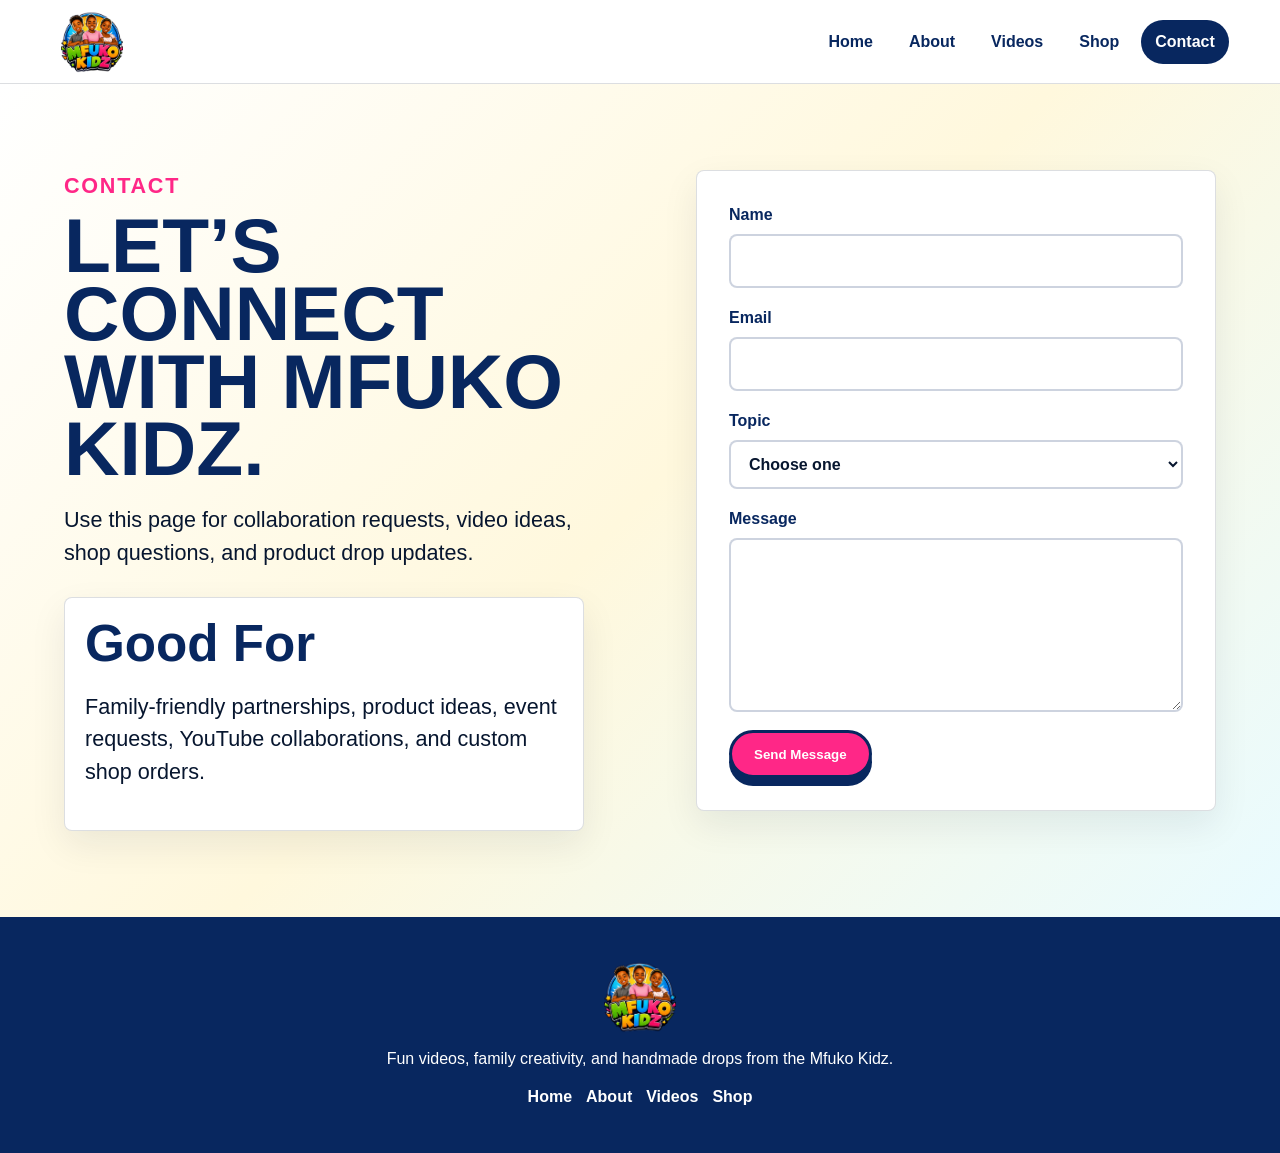
==== contact.html @ de1b1039 "Add files via upload" ====
<!doctype html>
<html lang="en">
  <head>
    <meta charset="utf-8">
    <meta name="viewport" content="width=device-width, initial-scale=1">
    <title>Contact | Mfuko Kidz</title>
    <meta name="description" content="Contact Mfuko Kidz for collaborations, shop questions, video ideas, and family-friendly brand opportunities.">
    <link rel="stylesheet" href="styles.css">
  </head>
  <body>
    <header class="site-header">
      <a class="brand" href="index.html" aria-label="Mfuko Kidz home">
        <img src="assets/mfuko-kidz-logo.png" alt="Mfuko Kidz logo">
      </a>
      <button class="menu-toggle" type="button" aria-expanded="false" aria-controls="site-nav">Menu</button>
      <nav class="site-nav" id="site-nav" aria-label="Main navigation">
        <a href="index.html">Home</a>
        <a href="about.html">About</a>
        <a href="videos.html">Videos</a>
        <a href="shop.html">Shop</a>
        <a href="contact.html" aria-current="page">Contact</a>
      </nav>
    </header>

    <main>
      <section class="contact-section">
        <div class="contact-copy">
          <p class="eyebrow">Contact</p>
          <h1>Let’s connect with Mfuko Kidz.</h1>
          <p>Use this page for collaboration requests, video ideas, shop questions, and product drop updates.</p>
          <div class="contact-card">
            <h2>Good For</h2>
            <p>Family-friendly partnerships, product ideas, event requests, YouTube collaborations, and custom shop orders.</p>
          </div>
        </div>
        <form class="contact-form" action="mailto:hello@mfukokidz.com" method="post" enctype="text/plain">
          <label>
            Name
            <input type="text" name="name" autocomplete="name" required>
          </label>
          <label>
            Email
            <input type="email" name="email" autocomplete="email" required>
          </label>
          <label>
            Topic
            <select name="topic" required>
              <option value="">Choose one</option>
              <option>Shop question</option>
              <option>Video idea</option>
              <option>Collaboration</option>
              <option>Custom order</option>
            </select>
          </label>
          <label>
            Message
            <textarea name="message" rows="6" required></textarea>
          </label>
          <button class="button primary" type="submit">Send Message</button>
        </form>
      </section>
    </main>

    <footer class="site-footer">
      <img src="assets/mfuko-kidz-logo.png" alt="Mfuko Kidz logo">
      <p>Fun videos, family creativity, and handmade drops from the Mfuko Kidz.</p>
      <nav aria-label="Footer navigation">
        <a href="index.html">Home</a>
        <a href="about.html">About</a>
        <a href="videos.html">Videos</a>
        <a href="shop.html">Shop</a>
      </nav>
    </footer>

    <script src="script.js"></script>
  </body>
</html>
---- styles.css ----
:root {
  --ink: #07162f;
  --navy: #08275f;
  --blue: #02a8f5;
  --deep-blue: #0066d8;
  --green: #78d900;
  --pink: #ff2787;
  --yellow: #ffc300;
  --orange: #ff7b00;
  --white: #ffffff;
  --soft: #f4fbff;
  --line: rgba(7, 22, 47, 0.14);
  --shadow: 0 24px 60px rgba(7, 22, 47, 0.16);
}

* {
  box-sizing: border-box;
}

html {
  scroll-behavior: smooth;
}

body {
  margin: 0;
  color: var(--ink);
  background: var(--white);
  font-family: Arial, Helvetica, sans-serif;
  line-height: 1.5;
}

img {
  display: block;
  max-width: 100%;
}

a {
  color: inherit;
  text-decoration: none;
}

.site-header {
  position: sticky;
  top: 0;
  z-index: 20;
  display: flex;
  align-items: center;
  justify-content: space-between;
  gap: 24px;
  min-height: 84px;
  padding: 10px clamp(18px, 4vw, 54px);
  background: rgba(255, 255, 255, 0.92);
  border-bottom: 1px solid var(--line);
  backdrop-filter: blur(14px);
}

.brand img {
  width: 82px;
  height: 62px;
  object-fit: contain;
}

.site-nav {
  display: flex;
  align-items: center;
  gap: 8px;
}

.site-nav a {
  padding: 10px 14px;
  border-radius: 999px;
  color: var(--navy);
  font-weight: 800;
}

.site-nav a:hover,
.site-nav a[aria-current="page"] {
  color: var(--white);
  background: var(--navy);
}

.menu-toggle {
  display: none;
  border: 0;
  border-radius: 999px;
  padding: 11px 16px;
  color: var(--white);
  background: var(--navy);
  font: inherit;
  font-weight: 800;
}

.hero,
.page-hero,
.contact-section {
  display: grid;
  grid-template-columns: minmax(0, 1fr) minmax(280px, 520px);
  align-items: center;
  gap: clamp(28px, 6vw, 76px);
  min-height: calc(100vh - 84px);
  padding: clamp(38px, 7vw, 86px) clamp(18px, 5vw, 72px);
  overflow: hidden;
}

.hero {
  background:
    radial-gradient(circle at 14% 16%, rgba(255, 195, 0, 0.32), transparent 27%),
    radial-gradient(circle at 84% 12%, rgba(2, 168, 245, 0.28), transparent 26%),
    linear-gradient(135deg, #ffffff 0%, #f0fbff 52%, #fff6d5 100%);
}

.hero h1,
.page-hero h1,
.contact-section h1 {
  margin: 0;
  max-width: 850px;
  color: var(--navy);
  font-size: clamp(3.2rem, 9vw, 8.6rem);
  line-height: 0.88;
  letter-spacing: 0;
  text-transform: uppercase;
}

.page-hero h1,
.contact-section h1 {
  font-size: clamp(2.55rem, 6vw, 5.8rem);
}

.hero p,
.page-hero p,
.contact-section p {
  max-width: 650px;
  font-size: clamp(1.05rem, 2vw, 1.35rem);
}

.hero-art {
  position: relative;
  display: grid;
  place-items: center;
}

.hero-art::before,
.page-hero::before {
  position: absolute;
  content: "";
  width: min(54vw, 560px);
  aspect-ratio: 1;
  border-radius: 50%;
  background: conic-gradient(from 160deg, var(--yellow), var(--pink), var(--blue), var(--green), var(--yellow));
  opacity: 0.2;
  filter: blur(2px);
}

.hero-art img {
  position: relative;
  max-height: min(66vh, 650px);
  filter: drop-shadow(0 28px 32px rgba(7, 22, 47, 0.22));
}

.eyebrow {
  margin: 0 0 10px;
  color: var(--pink);
  font-size: 0.86rem;
  font-weight: 900;
  letter-spacing: 0.08em;
  text-transform: uppercase;
}

.hero-actions,
.series-header {
  display: flex;
  flex-wrap: wrap;
  align-items: center;
  gap: 14px;
  margin-top: 26px;
}

.button {
  display: inline-flex;
  align-items: center;
  justify-content: center;
  min-height: 48px;
  border: 3px solid var(--navy);
  border-radius: 999px;
  padding: 0 22px;
  font-weight: 900;
  box-shadow: 0 8px 0 var(--navy);
  transition: transform 160ms ease, box-shadow 160ms ease;
}

.button:hover {
  transform: translateY(3px);
  box-shadow: 0 5px 0 var(--navy);
}

.button.primary {
  color: var(--white);
  background: var(--pink);
}

.button.secondary {
  color: var(--navy);
  background: var(--yellow);
}

.section-band,
.split-section,
.content-grid,
.shop-layout {
  padding: clamp(52px, 8vw, 92px) clamp(18px, 5vw, 72px);
}

.blue-band {
  color: var(--white);
  background: linear-gradient(135deg, var(--navy), var(--deep-blue) 54%, #00a2e8);
}

.blue-band .eyebrow {
  color: var(--yellow);
}

.section-heading {
  max-width: 790px;
  margin: 0 auto 32px;
  text-align: center;
}

h2 {
  margin: 0 0 12px;
  color: var(--navy);
  font-size: clamp(2rem, 4vw, 4rem);
  line-height: 1;
}

.blue-band h2 {
  color: var(--white);
}

h3 {
  margin: 0 0 10px;
  color: var(--navy);
  font-size: 1.35rem;
  line-height: 1.12;
}

.blue-band h3 {
  color: var(--white);
}

.video-slider {
  position: relative;
  max-width: 1120px;
  margin: 0 auto;
}

.video-feature {
  display: grid;
  grid-template-columns: minmax(260px, 0.9fr) minmax(0, 1.1fr);
  align-items: center;
  gap: clamp(22px, 5vw, 50px);
  min-height: 440px;
  padding: clamp(18px, 4vw, 44px);
  border: 4px solid rgba(255, 255, 255, 0.8);
  border-radius: 28px;
  background: rgba(255, 255, 255, 0.12);
  box-shadow: var(--shadow);
}

.video-feature.is-hidden {
  display: none;
}

.video-poster {
  display: grid;
  place-items: center;
  min-height: 330px;
  border-radius: 22px;
  background: var(--white);
  overflow: hidden;
}

.video-poster img {
  max-height: 320px;
  object-fit: contain;
}

.gradient-card {
  color: var(--navy);
  font-size: clamp(2rem, 5vw, 4.6rem);
  font-weight: 950;
  line-height: 0.9;
  text-align: center;
  text-transform: uppercase;
}

.gradient-card.yellow {
  background: linear-gradient(135deg, var(--yellow), #fff5a8);
}

.gradient-card.green {
  background: linear-gradient(135deg, var(--green), #cfff61);
}

.video-details p {
  max-width: 560px;
  font-size: 1.15rem;
}

.pill {
  display: inline-flex;
  margin-bottom: 14px;
  border-radius: 999px;
  padding: 7px 13px;
  color: var(--navy);
  background: var(--yellow);
  font-size: 0.78rem;
  font-weight: 900;
  text-transform: uppercase;
}

.slider-control {
  position: absolute;
  top: 50%;
  z-index: 2;
  width: 46px;
  height: 46px;
  border: 3px solid var(--navy);
  border-radius: 999px;
  color: var(--navy);
  background: var(--yellow);
  font-size: 2rem;
  font-weight: 900;
  line-height: 1;
  transform: translateY(-50%);
}

.slider-control.previous {
  left: -18px;
}

.slider-control.next {
  right: -18px;
}

.slider-dots {
  display: flex;
  justify-content: center;
  gap: 8px;
  margin-top: 20px;
}

.slider-dots button {
  width: 12px;
  height: 12px;
  border: 2px solid var(--white);
  border-radius: 50%;
  padding: 0;
  background: transparent;
}

.slider-dots button[aria-current="true"] {
  background: var(--yellow);
}

.split-section {
  display: grid;
  grid-template-columns: minmax(0, 0.85fr) minmax(260px, 430px);
  align-items: center;
  gap: clamp(26px, 6vw, 70px);
  background: #fff9e7;
}

.split-section p {
  max-width: 680px;
  font-size: 1.15rem;
}

.series-logo {
  max-height: 520px;
  object-fit: contain;
  filter: drop-shadow(0 22px 24px rgba(7, 22, 47, 0.2));
}

.text-link {
  display: inline-flex;
  margin-top: 14px;
  color: var(--deep-blue);
  font-weight: 900;
  text-decoration: underline;
  text-decoration-thickness: 3px;
  text-underline-offset: 6px;
}

.shop-preview {
  background: var(--soft);
}

.product-grid,
.video-grid,
.content-grid {
  display: grid;
  grid-template-columns: repeat(3, minmax(0, 1fr));
  gap: 22px;
}

.product-grid.full,
.video-grid {
  grid-template-columns: repeat(4, minmax(0, 1fr));
}

.product-card,
.video-card,
.content-grid article,
.shop-note,
.contact-card,
.contact-form {
  border: 1px solid var(--line);
  border-radius: 8px;
  background: var(--white);
  box-shadow: 0 14px 36px rgba(7, 22, 47, 0.08);
}

.product-card,
.video-card,
.content-grid article,
.shop-note {
  padding: 18px;
}

.product-image,
.video-thumb {
  display: grid;
  place-items: center;
  min-height: 180px;
  margin-bottom: 18px;
  border-radius: 8px;
  color: var(--white);
  font-size: 1.55rem;
  font-weight: 950;
  text-align: center;
  text-transform: uppercase;
}

.product-image.blue,
.video-thumb.blue {
  background: linear-gradient(135deg, var(--deep-blue), var(--blue));
}

.product-image.pink {
  background: linear-gradient(135deg, var(--pink), #ff86bc);
}

.product-image.yellow,
.video-thumb.yellow {
  color: var(--navy);
  background: linear-gradient(135deg, var(--yellow), #fff184);
}

.product-image.green,
.video-thumb.green {
  color: var(--navy);
  background: linear-gradient(135deg, var(--green), #caff47);
}

.product-image.orange {
  background: linear-gradient(135deg, var(--orange), var(--yellow));
}

.product-image.navy {
  background: linear-gradient(135deg, var(--navy), var(--deep-blue));
}

.price {
  display: inline-flex;
  margin-top: 8px;
  color: var(--pink);
  font-weight: 950;
}

.page-hero {
  position: relative;
  min-height: 560px;
  background: linear-gradient(135deg, #ffffff, var(--soft));
}

.page-hero.compact,
.page-hero.video-page {
  min-height: 520px;
}

.page-hero > * {
  position: relative;
}

.page-hero img {
  max-height: 440px;
  object-fit: contain;
  filter: drop-shadow(0 22px 28px rgba(7, 22, 47, 0.18));
}

.content-grid {
  background: var(--soft);
}

.shop-layout {
  display: grid;
  grid-template-columns: 280px minmax(0, 1fr);
  gap: 24px;
  background: var(--soft);
}

.shop-note {
  position: sticky;
  top: 112px;
  align-self: start;
}

.series-header {
  justify-content: space-between;
  margin-top: 0;
  margin-bottom: 26px;
}

.video-thumb.with-image {
  background: #eefaff;
  overflow: hidden;
}

.video-thumb.with-image img {
  width: 100%;
  max-height: 190px;
  object-fit: contain;
}

.contact-section {
  align-items: start;
  background: linear-gradient(135deg, #ffffff, #fff8dd 50%, #e9fbff);
}

.contact-card {
  max-width: 520px;
  margin-top: 28px;
  padding: 20px;
}

.contact-form {
  width: min(100%, 560px);
  padding: clamp(18px, 4vw, 32px);
}

.contact-form label {
  display: grid;
  gap: 7px;
  margin-bottom: 18px;
  color: var(--navy);
  font-weight: 900;
}

.contact-form input,
.contact-form select,
.contact-form textarea {
  width: 100%;
  border: 2px solid rgba(8, 39, 95, 0.2);
  border-radius: 8px;
  padding: 13px 14px;
  color: var(--ink);
  background: var(--white);
  font: inherit;
}

.contact-form textarea {
  resize: vertical;
}

.site-footer {
  display: grid;
  justify-items: center;
  gap: 14px;
  padding: 44px 18px;
  color: var(--white);
  text-align: center;
  background: var(--navy);
}

.site-footer img {
  width: 92px;
  height: 72px;
  object-fit: contain;
}

.site-footer p {
  margin: 0;
  max-width: 520px;
}

.site-footer nav {
  display: flex;
  flex-wrap: wrap;
  justify-content: center;
  gap: 14px;
  font-weight: 900;
}

@media (max-width: 960px) {
  .hero,
  .page-hero,
  .contact-section,
  .split-section,
  .shop-layout {
    grid-template-columns: 1fr;
  }

  .hero {
    min-height: auto;
  }

  .hero-copy {
    order: 2;
  }

  .hero-art {
    order: 1;
  }

  .hero-art img {
    max-height: 420px;
  }

  .video-feature {
    grid-template-columns: 1fr;
  }

  .product-grid,
  .product-grid.full,
  .video-grid,
  .content-grid {
    grid-template-columns: repeat(2, minmax(0, 1fr));
  }

  .shop-note {
    position: static;
  }
}

@media (max-width: 720px) {
  .site-header {
    min-height: 76px;
  }

  .menu-toggle {
    display: inline-flex;
  }

  .site-nav {
    position: absolute;
    top: 76px;
    right: 18px;
    left: 18px;
    display: none;
    flex-direction: column;
    align-items: stretch;
    padding: 14px;
    border: 1px solid var(--line);
    border-radius: 8px;
    background: var(--white);
    box-shadow: var(--shadow);
  }

  .site-nav.is-open {
    display: flex;
  }

  .site-nav a {
    border-radius: 8px;
  }

  .brand img {
    width: 70px;
    height: 54px;
  }

  .hero,
  .page-hero,
  .contact-section {
    min-height: auto;
    padding-top: 32px;
  }

  .hero h1,
  .page-hero h1,
  .contact-section h1 {
    font-size: clamp(2.6rem, 18vw, 4.6rem);
  }

  .video-feature {
    min-height: 0;
    border-radius: 18px;
  }

  .video-poster {
    min-height: 250px;
  }

  .slider-control {
    top: auto;
    bottom: -68px;
    transform: none;
  }

  .slider-control.previous {
    left: calc(50% - 58px);
  }

  .slider-control.next {
    right: calc(50% - 58px);
  }

  .slider-dots {
    margin-top: 82px;
  }

  .product-grid,
  .product-grid.full,
  .video-grid,
  .content-grid {
    grid-template-columns: 1fr;
  }
}
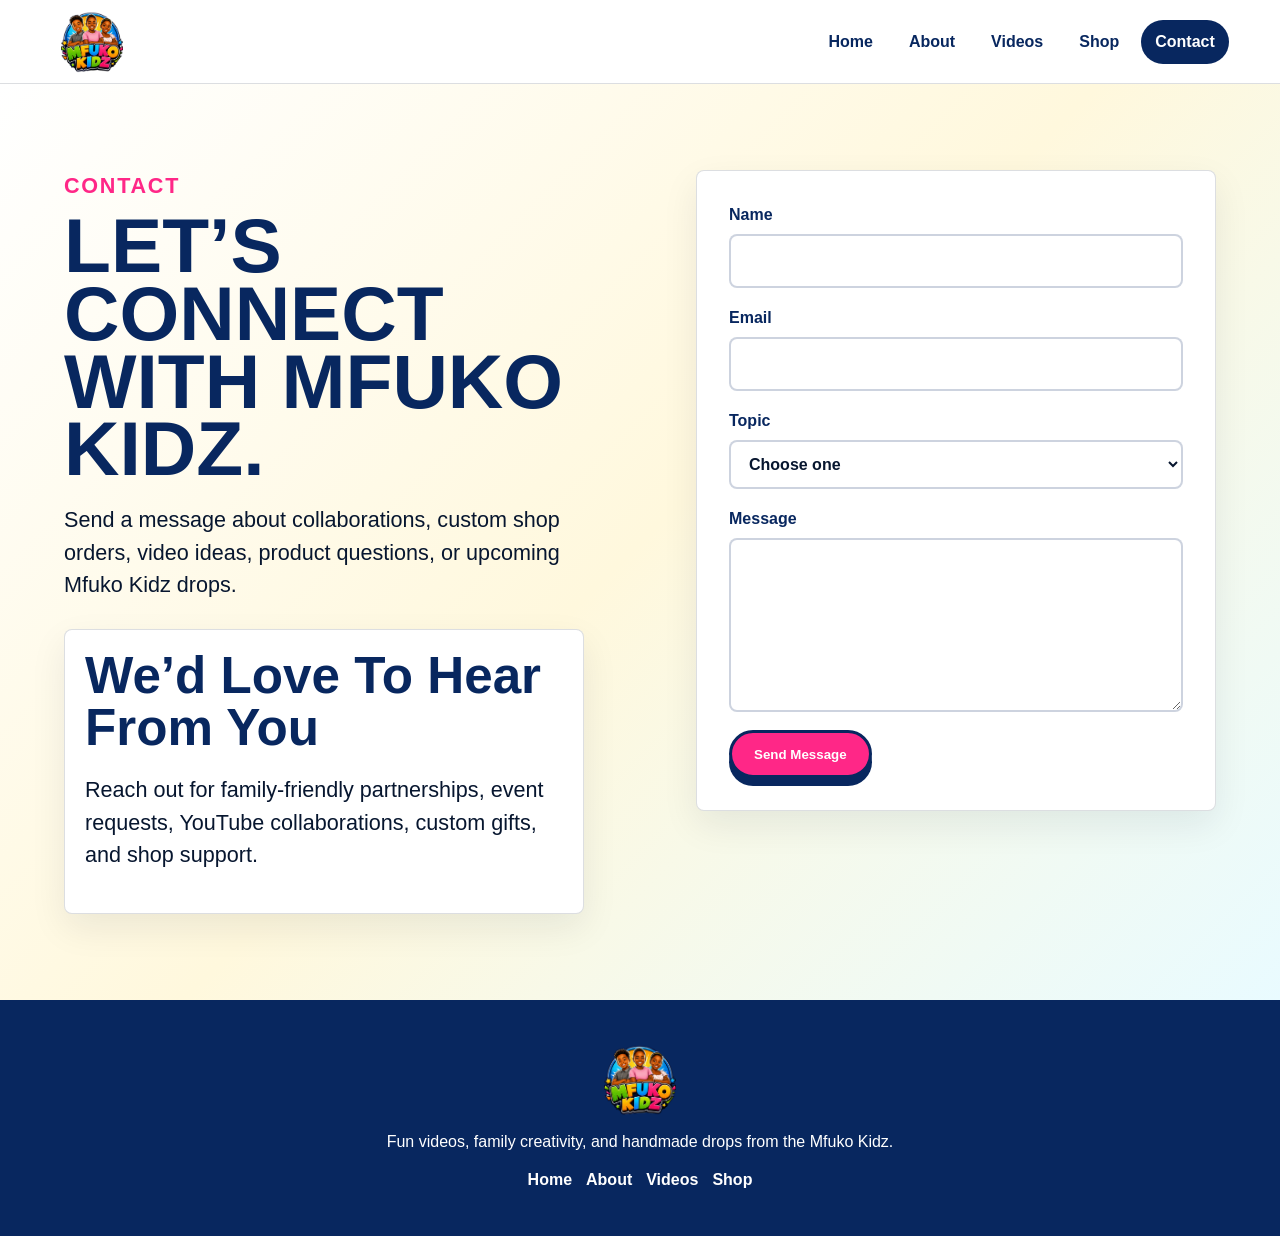
==== commit 3c9681ab: "Add files via upload" ====
--- a/contact.html
+++ b/contact.html
@@ -27,13 +27,13 @@
         <div class="contact-copy">
           <p class="eyebrow">Contact</p>
           <h1>Let’s connect with Mfuko Kidz.</h1>
-          <p>Use this page for collaboration requests, video ideas, shop questions, and product drop updates.</p>
+          <p>Send a message about collaborations, custom shop orders, video ideas, product questions, or upcoming Mfuko Kidz drops.</p>
           <div class="contact-card">
-            <h2>Good For</h2>
-            <p>Family-friendly partnerships, product ideas, event requests, YouTube collaborations, and custom shop orders.</p>
+            <h2>We’d Love To Hear From You</h2>
+            <p>Reach out for family-friendly partnerships, event requests, YouTube collaborations, custom gifts, and shop support.</p>
           </div>
         </div>
-        <form class="contact-form" action="mailto:hello@mfukokidz.com" method="post" enctype="text/plain">
+        <form class="contact-form" action="mailto:fredy@mission101media.com" method="post" enctype="text/plain">
           <label>
             Name
             <input type="text" name="name" autocomplete="name" required>
--- a/styles.css
+++ b/styles.css
@@ -103,10 +103,44 @@
 }
 
 .hero {
+  position: relative;
   background:
     radial-gradient(circle at 14% 16%, rgba(255, 195, 0, 0.32), transparent 27%),
     radial-gradient(circle at 84% 12%, rgba(2, 168, 245, 0.28), transparent 26%),
     linear-gradient(135deg, #ffffff 0%, #f0fbff 52%, #fff6d5 100%);
+}
+
+.hero::after {
+  position: absolute;
+  inset: 0;
+  z-index: 0;
+  content: "";
+  background:
+    linear-gradient(90deg, rgba(255, 255, 255, 0.72) 0%, rgba(255, 255, 255, 0.46) 45%, rgba(255, 255, 255, 0.16) 100%),
+    radial-gradient(circle at 18% 24%, rgba(255, 195, 0, 0.2), transparent 30%),
+    radial-gradient(circle at 80% 18%, rgba(2, 168, 245, 0.16), transparent 28%);
+  pointer-events: none;
+}
+
+.hero-video-bg {
+  position: absolute;
+  inset: 0;
+  z-index: 0;
+  background: linear-gradient(135deg, #ffffff, #f0fbff 52%, #fff6d5);
+  overflow: hidden;
+}
+
+.hero-video-bg video,
+.hero-video-bg iframe {
+  width: 100%;
+  height: 100%;
+  border: 0;
+  object-fit: cover;
+}
+
+.hero > :not(.hero-video-bg) {
+  position: relative;
+  z-index: 1;
 }
 
 .hero h1,
@@ -271,6 +305,7 @@
 }
 
 .video-poster {
+  position: relative;
   display: grid;
   place-items: center;
   min-height: 330px;
@@ -280,8 +315,52 @@
 }
 
 .video-poster img {
+  position: relative;
+  z-index: 2;
   max-height: 320px;
   object-fit: contain;
+}
+
+.media-poster::after {
+  position: absolute;
+  inset: 0;
+  z-index: 1;
+  content: "";
+  background: linear-gradient(180deg, rgba(7, 22, 47, 0.05), rgba(7, 22, 47, 0.34));
+  pointer-events: none;
+}
+
+.white-poster {
+  background: var(--white);
+}
+
+.white-poster::after,
+.white-poster .slide-video,
+.white-poster iframe {
+  display: none;
+}
+
+.slide-video,
+.youtube-poster iframe {
+  position: absolute;
+  inset: 0;
+  width: 100%;
+  height: 100%;
+  border: 0;
+  object-fit: cover;
+}
+
+.youtube-poster iframe {
+  z-index: 2;
+}
+
+.video-fallback {
+  position: absolute;
+  inset: 0;
+  z-index: 0;
+  width: 100%;
+  min-height: 100%;
+  border-radius: 0;
 }
 
 .gradient-card {
@@ -429,6 +508,7 @@
 
 .product-image,
 .video-thumb {
+  position: relative;
   display: grid;
   place-items: center;
   min-height: 180px;
@@ -441,6 +521,47 @@
   text-transform: uppercase;
 }
 
+.product-photo {
+  min-height: 210px;
+  padding: 0;
+  background: var(--white);
+  overflow: hidden;
+}
+
+.product-photo img {
+  width: 100%;
+  height: 100%;
+  min-height: 210px;
+  object-fit: cover;
+}
+
+.video-link {
+  display: block;
+}
+
+.video-link:hover .video-thumb {
+  transform: translateY(-3px);
+}
+
+.play-badge {
+  position: absolute;
+  right: 12px;
+  bottom: 12px;
+  display: inline-flex;
+  align-items: center;
+  justify-content: center;
+  min-width: 58px;
+  min-height: 34px;
+  border: 2px solid var(--navy);
+  border-radius: 999px;
+  padding: 0 12px;
+  color: var(--navy);
+  background: var(--yellow);
+  font-size: 0.78rem;
+  font-weight: 950;
+  box-shadow: 0 4px 0 var(--navy);
+}
+
 .product-image.blue,
 .video-thumb.blue {
   background: linear-gradient(135deg, var(--deep-blue), var(--blue));
@@ -530,6 +651,19 @@
   width: 100%;
   max-height: 190px;
   object-fit: contain;
+}
+
+.video-thumb.with-embed {
+  padding: 0;
+  background: var(--navy);
+  overflow: hidden;
+}
+
+.video-thumb.with-embed iframe {
+  width: 100%;
+  height: 100%;
+  min-height: 220px;
+  border: 0;
 }
 
 .contact-section {
